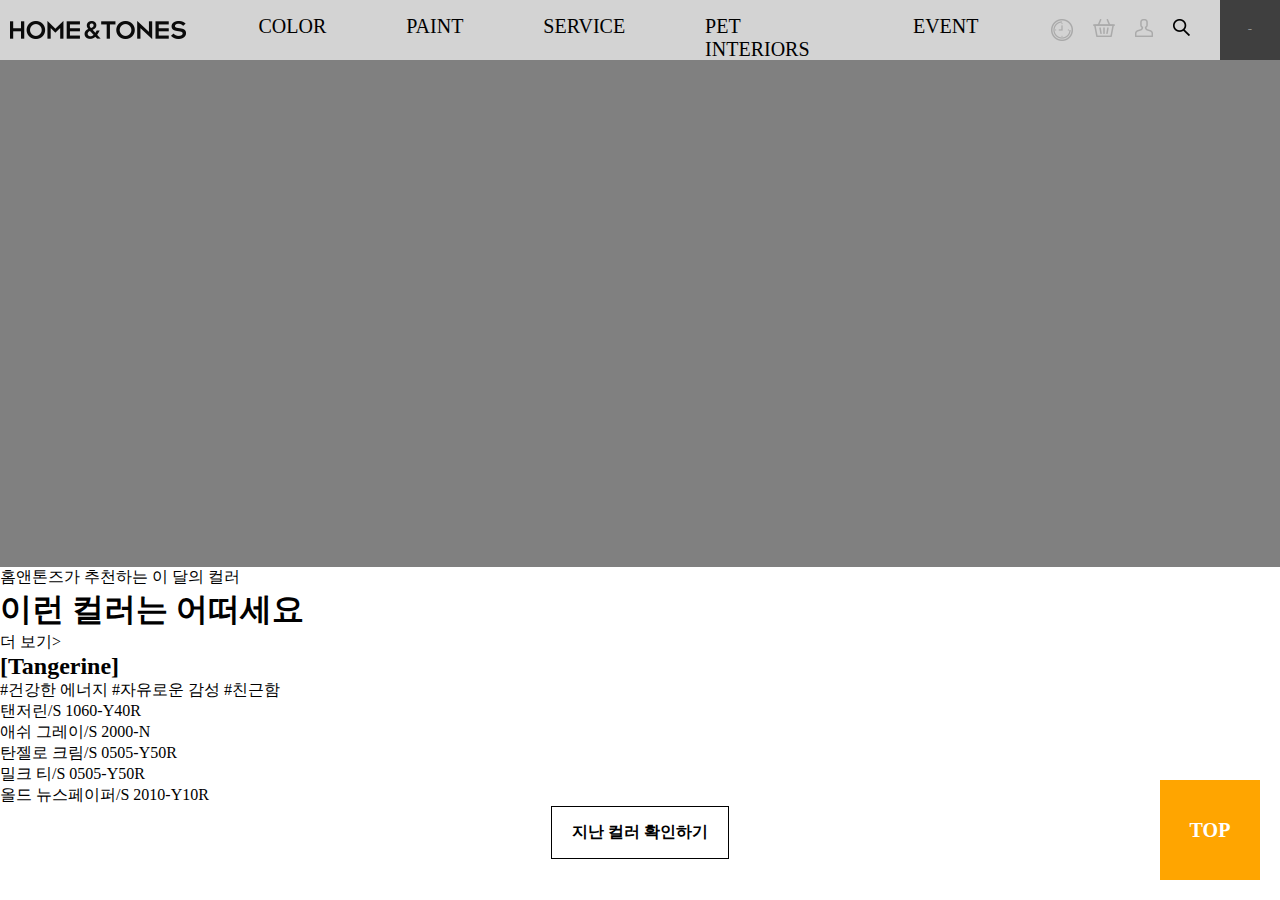
==== 홈앤톤즈/index.html @ 0c66ea54 "홈앤톤즈 추가" ====
<!DOCTYPE html>
<html lang="ko">
 <head>
  <meta charset="UTF-8">
  <meta name="Generator" content="EditPlus®">
  <meta name="Author" content="">
  <meta name="Keywords" content="">
  <meta name="Description" content="">
  <title>홈앤톤즈</title>
  <link rel="stylesheet" href="css/main.css" >
 </head>
 <body>
	 <!--HEADER-->
	<header>
		<div class="logo">
			<img src="images/logo.png" alt="로고" />
		</div>
		<div class="gnb-center">
			<ul>
				<li><a href="#">COLOR</a></li>
				<li><a href="#">PAINT</a></li>
				<li><a href="#">SERVICE</a></li>
				<li><a href="#">PET INTERIORS</a></li>
				<li><a href="#">EVENT</a></li>
			</ul>
		</div>
		<div class="gnb-right">
			<ul>
				<li><a href="#"><img src="images/top_icon01.png" alt="시계"></a></li>
				<li><a href="#"><img src="images/top_icon03.png" alt="장바구니"></a></li>
				<li><a href="#"><img src="images/top_icon02.png" alt="내정보"></a></li>
				<li><a href="#"><img src="images/topSearch_icon.png" alt="검색"></a></li>
			</ul>
		</div>
		<div class="store"><a href="#">STORE</a></div>
	</header>
	<div class="go-top"><a href="#">TOP</a></div>
	

	<!--MAIN-SLIDE-->
  	<section id="main-slide">
		  <div>
		  </div>
  	</section>

	<!--MONTHLY-->
	<section id="monthly-color">
		<div class="slide-left">
			
		</div>
		<div class="color-recom">
			<div class="recom-wrap">
				<div class="recom-top">
					<p>홈앤톤즈가 추천하는 이 달의 컬러</p>
					<h1>이런 컬러는 어떠세요</h1>
					<span>더 보기></span>
				</div>
				<div class="recom-center">
					<h2>[Tangerine]</h2>
					<span>#건강한 에너지 #자유로운 감성 #친근함</span>
				</div>
				<div class="recom-bottom">
					<ul>
						<li>
							<div></div>
							<span>탠저린/S 1060-Y40R</span>
						</li>
						<li>
							<div></div>
							<span>애쉬 그레이/S 2000-N</span>
						</li>
						<li>
							<div></div>
							<span>탄젤로 크림/S 0505-Y50R</span>
						</li>
						<li>
							<div></div>
							<span>밀크 티/S 0505-Y50R</span>
						</li>
						<li>
							<div></div>
							<span>올드 뉴스페이퍼/S 2010-Y10R</span>
						</li>
					</ul>
				</div>
			</div>
		</div>
		<div class="btn-wrap">
			<button class="btn">지난 컬러 확인하기</button>
		</div>
	</section>
 </body>
</html>
---- 홈앤톤즈/css/main.css ----
/* COMMON */
*{margin:0; padding:0;}
li{list-style: none;}
a{text-decoration: none; color: black;}

/* BUTTON */
.btn-wrap{
    width:100%;
    height:100%;
  }
.btn{
    display:block;
    margin:0 auto;
    font-size:16px;
    font-weight:600;
    box-sizing:border-box;
    padding:15px 20px;
    background-color:white;
    border:1px solid black;
  }

/* HEADER */
header{
    width:100%;
    height:60px;
    background-color:lightgray;
    display:flex;
    align-items:center;
    position:fixed;
}
.logo img{
    display:block;
    padding:10px;    
}
.gnb-center{
    width:800px;
    height:100%;
    margin:0 auto;
}
.gnb-center ul{
    display:flex;
}
.gnb-center ul a{
    display:block;
    padding:15px;
    font-size:20px;
    font-weight:500;
    margin:0 25px;
}
.gnb-right ul{
    display:flex;
    margin-right:20px;
}
.gnb-right ul li img{
    display:block;
    padding:10px;
}
.store a{
    display:block;
    font-size:1px;
    font-weight:600;
    color:white;
    width:60px;
    height:100%;
    background-color:rgba(0,0,0,.7);
    text-align:center;
    line-height:60px;
}
.go-top a{
    position:fixed;
    right:20px;
    bottom:20px;
    width:100px;
    height:100px;
    font-size:20px;
    font-weight:600;
    background-color:orange;
    color:white;
    text-align:center;
    line-height:100px;
}

/* MAIN-SLIDE */
#main-slide{
    width:100%;
    height:567px;
    background-color:gray;
}
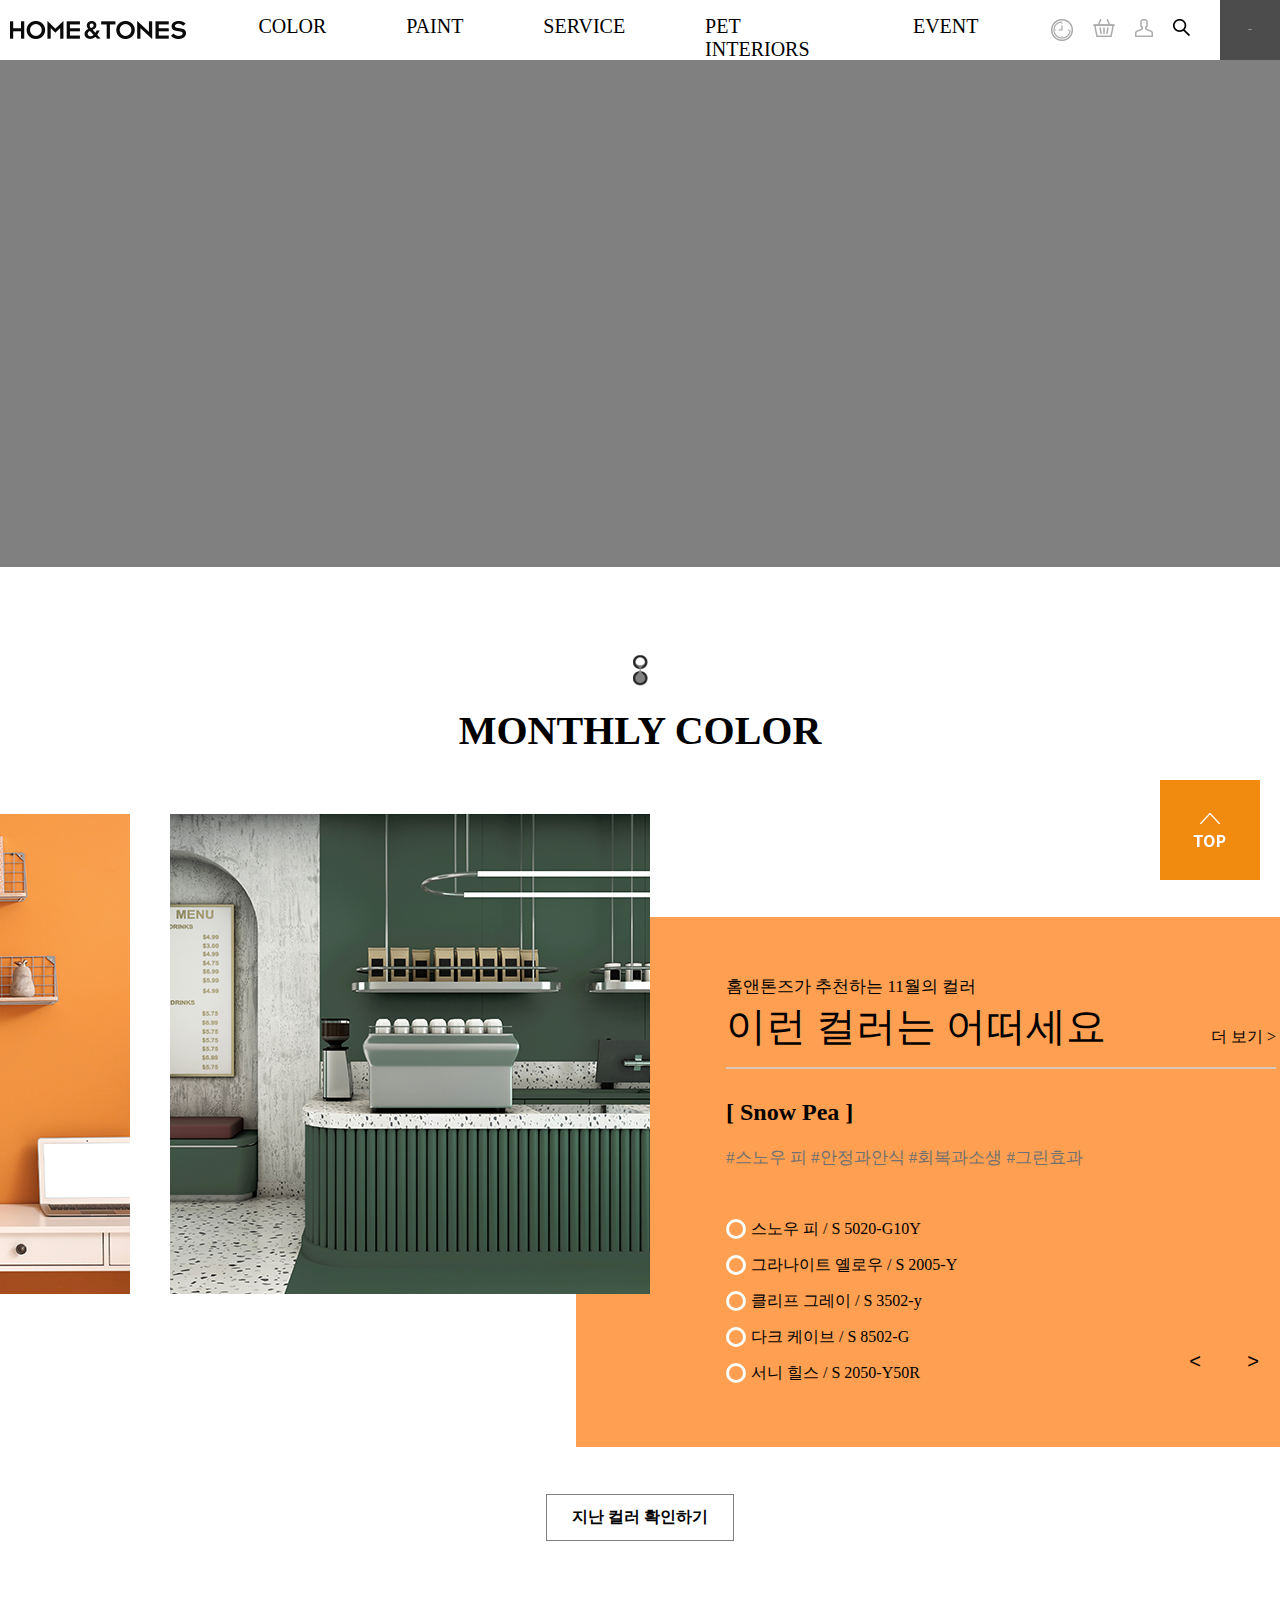
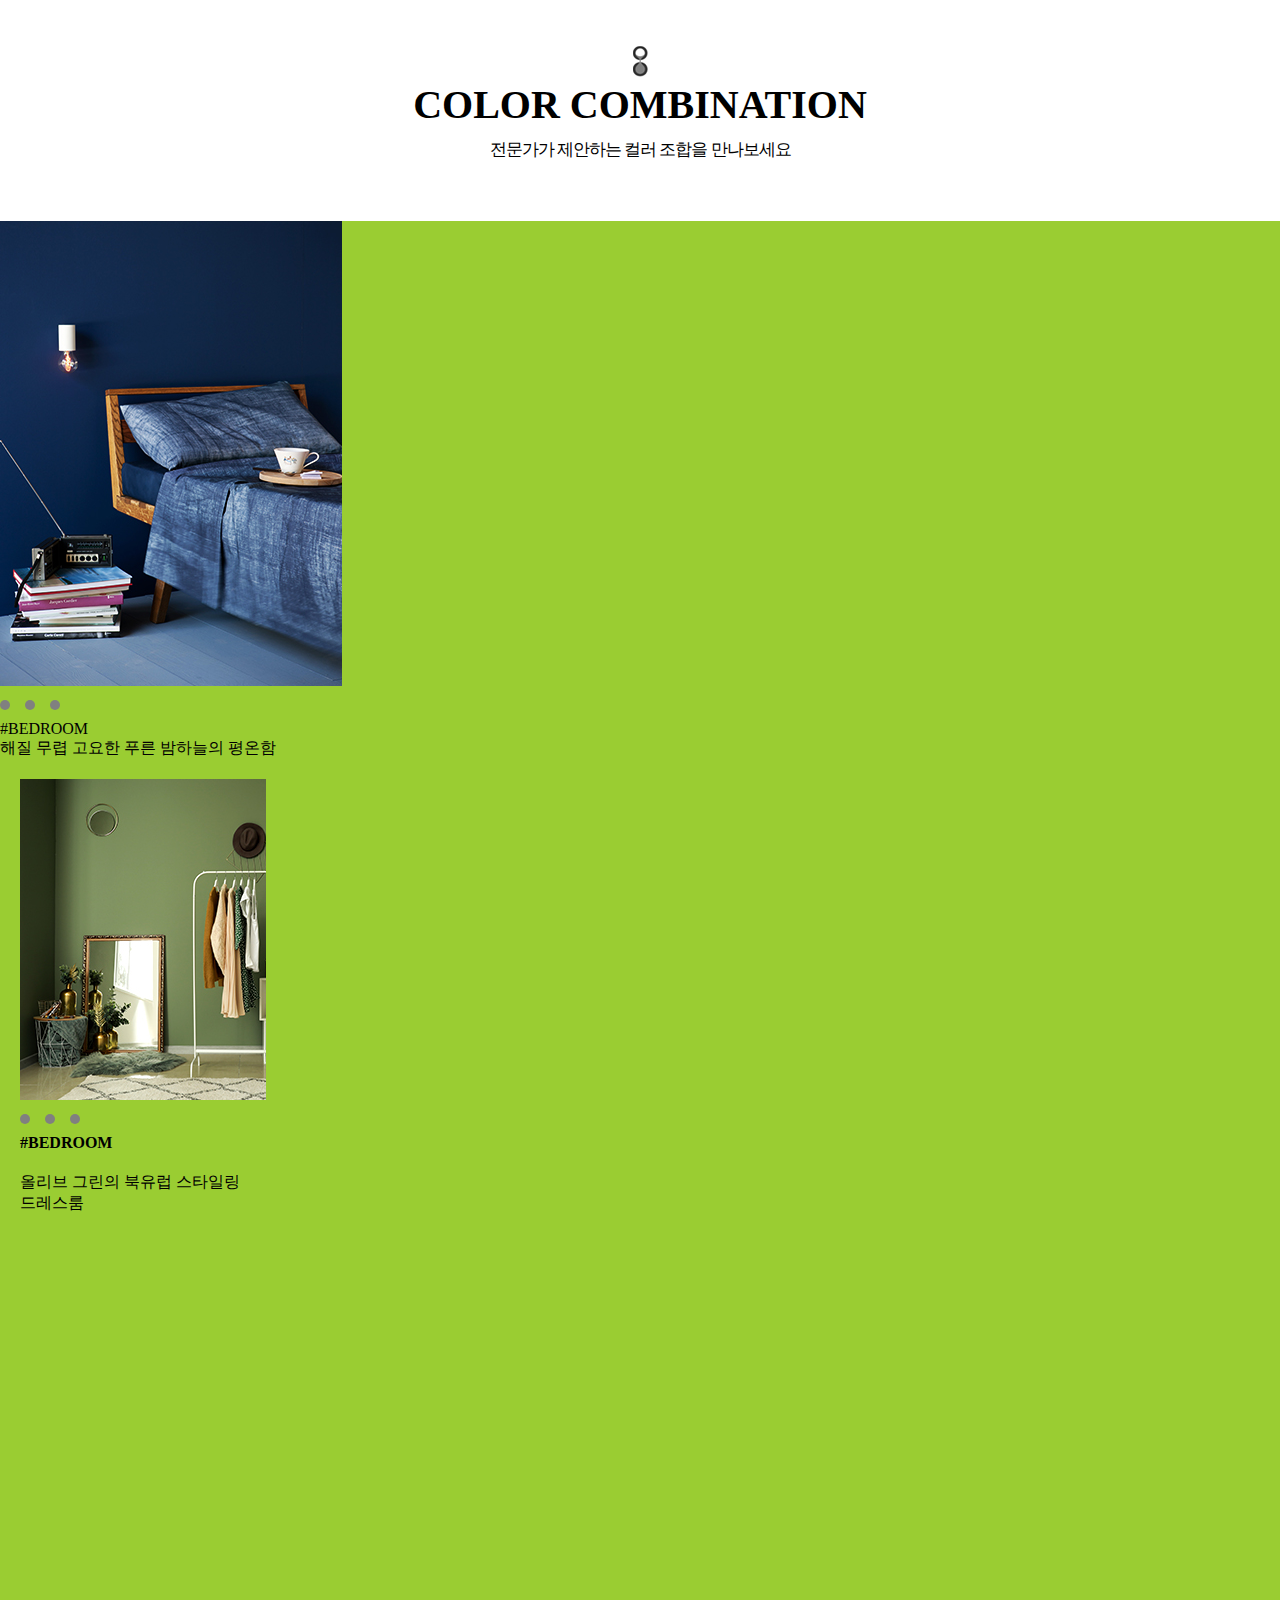
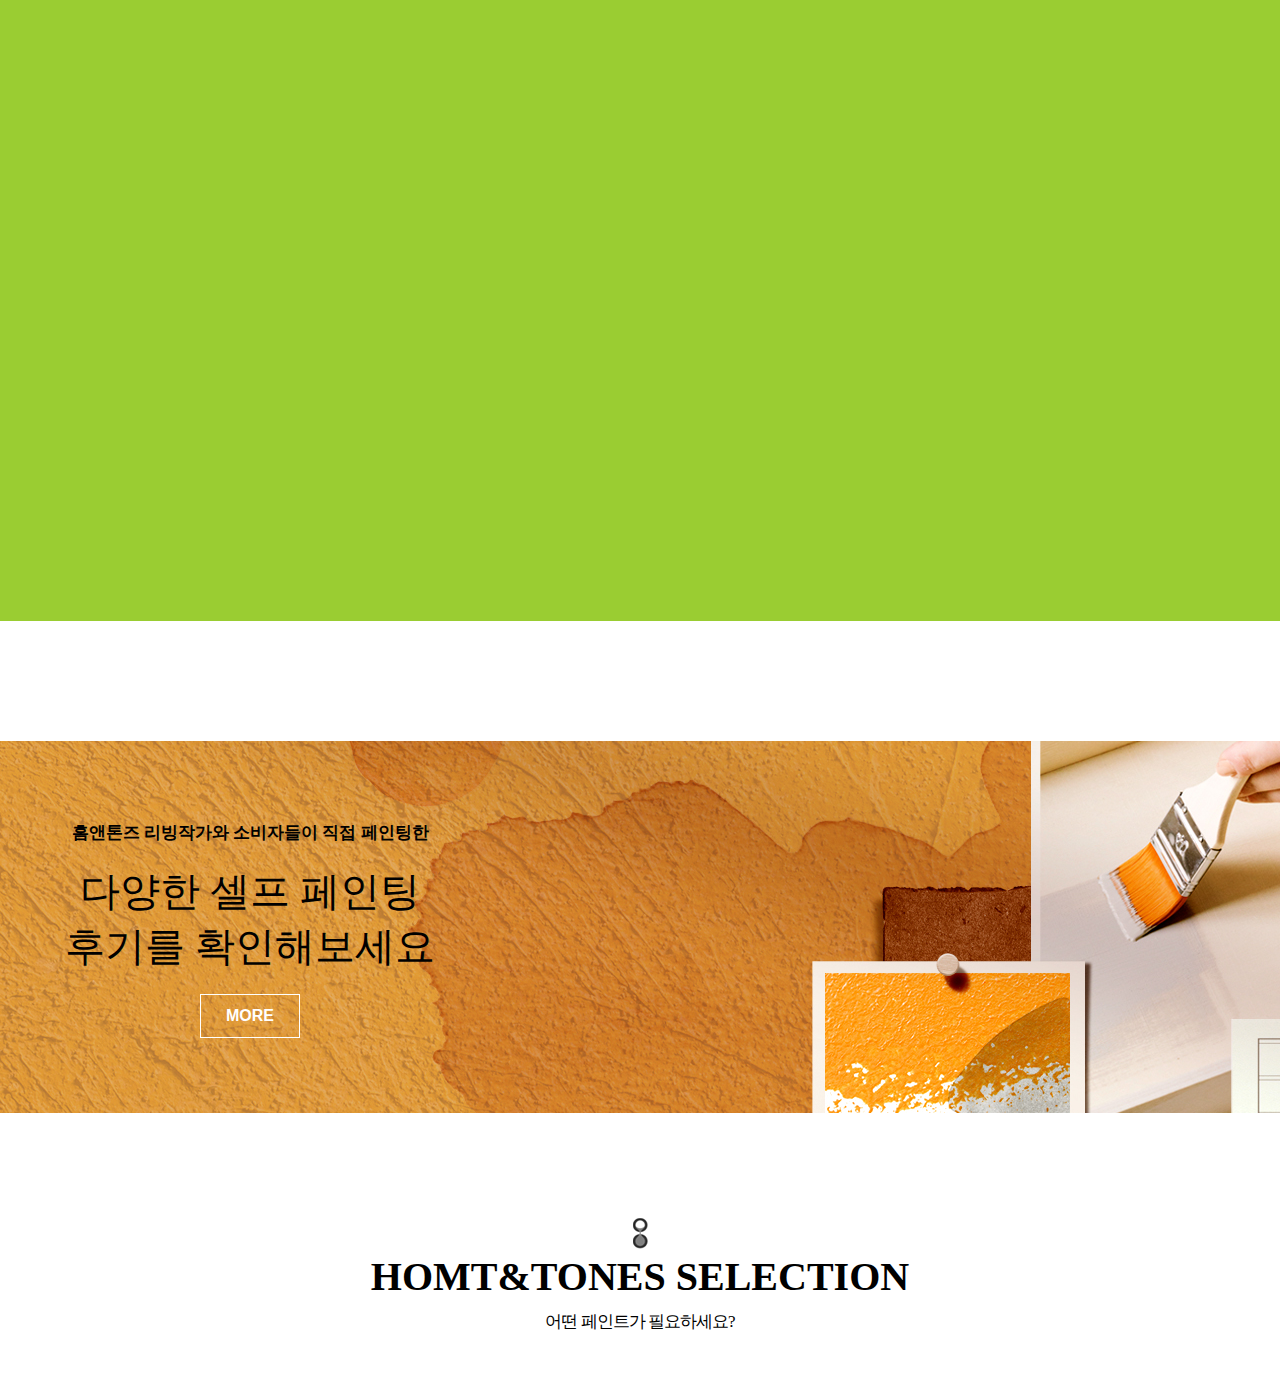
==== commit 70652c7f: "section추가" ====
--- a/홈앤톤즈/index.html
+++ b/홈앤톤즈/index.html
@@ -34,7 +34,7 @@
 		</div>
 		<div class="store"><a href="#">STORE</a></div>
 	</header>
-	<div class="go-top"><a href="#">TOP</a></div>
+	<div class="go-top"><a href="#"><img src="images/topBtn.png" alt="top가기"></a></div>
 	
 
 	<!--MAIN-SLIDE-->
@@ -45,15 +45,31 @@
 
 	<!--MONTHLY-->
 	<section id="monthly-color">
-		<div class="slide-left">
-			
+		<p class="title-top">MONTHLY COLOR</p>
+		<div class="slide-wrap">
+			<div class="slide-left1">
+				<div><img src="images/main01_01_img08.jpg" alt="슬라이드2" /></div>
+				<div><img src="images/main01_01_img01.jpg" alt="슬라이드3" /></div>
+				<div><img src="images/main01_01_img02.jpg" alt="슬라이드4" /></div>
+				<div><img src="images/main01_01_img03.jpg" alt="슬라이드5" /></div>
+				<div><img src="images/main01_01_img09.jpg" alt="슬라이드6" /></div>
+			</div>
+			<div class="slide-left2">
+				<div><img src="images/main01_01_img09.jpg" alt="슬라이드1" /></div>
+				<div><img src="images/main01_01_img08.jpg" alt="슬라이드2" /></div>
+				<div><img src="images/main01_01_img01.jpg" alt="슬라이드3" /></div>
+				<div><img src="images/main01_01_img02.jpg" alt="슬라이드4" /></div>
+				<div><img src="images/main01_01_img03.jpg" alt="슬라이드5" /></div>
+			</div>
 		</div>
 		<div class="color-recom">
-			<div class="recom-wrap">
-				<div class="recom-top">
+			<div class="recom-wrap1 recom-move">
+				<div class="recom-top clearfix">
 					<p>홈앤톤즈가 추천하는 이 달의 컬러</p>
-					<h1>이런 컬러는 어떠세요</h1>
-					<span>더 보기></span>
+					<div class="how clearfix">
+						<h1>이런 컬러는 어떠세요</h1>
+						<span><a href="#">더 보기 ></a></span>
+					</div>
 				</div>
 				<div class="recom-center">
 					<h2>[Tangerine]</h2>
@@ -62,31 +78,249 @@
 				<div class="recom-bottom">
 					<ul>
 						<li>
-							<div></div>
+							<div class="circle-color"></div>
 							<span>탠저린/S 1060-Y40R</span>
 						</li>
 						<li>
-							<div></div>
+							<div class="circle-color"></div>
 							<span>애쉬 그레이/S 2000-N</span>
 						</li>
 						<li>
-							<div></div>
+							<div class="circle-color"></div>
 							<span>탄젤로 크림/S 0505-Y50R</span>
 						</li>
 						<li>
-							<div></div>
+							<div class="circle-color"></div>
 							<span>밀크 티/S 0505-Y50R</span>
 						</li>
 						<li>
-							<div></div>
+							<div class="circle-color"></div>
 							<span>올드 뉴스페이퍼/S 2010-Y10R</span>
 						</li>
 					</ul>
 				</div>
 			</div>
+			<div class="recom-wrap2 recom-move">
+				<div class="recom-top clearfix">
+					<p>홈앤톤즈가 추천하는 2월의 컬러</p>
+					<div class="how clearfix">
+						<h1>이런 컬러는 어떠세요</h1>
+						<span><a href="#">더 보기 ></a></span>
+					</div>
+				</div>
+				<div class="recom-center">
+					<h2>[ Twilight Violet ]</h2>
+					<span>#코로나블루_마음백식 #임페리얼 #예술적 영감</span>
+				</div>
+				<div class="recom-bottom">
+					<ul>
+						<li>
+							<div class="circle-color"></div>
+							<span>트와일라잇 바이올렛 /S 4030-R60B</span>
+						</li>
+						<li>
+							<div class="circle-color"></div>
+							<span>문 댄스 / S 1020-Y10</span>
+						</li>
+						<li>
+							<div class="circle-color"></div>
+							<span>노던 라이츠 / S 9000-N</span>
+						</li>
+						<li>
+							<div class="circle-color"></div>
+							<span>파스텔 제이드 / S 10010-G</span>
+						</li>
+						<li>
+							<div class="circle-color"></div>
+							<span>라이트 퍼품 / S 1005-R60B</span>
+						</li>
+					</ul>
+				</div>
+			</div>
+			<div class="recom-wrap3 recom-move">
+				<div class="recom-top clearfix">
+					<p>홈앤톤즈가 추천하는 1월의 컬러</p>
+					<div class="how clearfix">
+						<h1>이런 컬러는 어떠세요</h1>
+						<span><a href="#">더 보기 ></a></span>
+					</div>
+				</div>
+				<div class="recom-center">
+					<h2>[ Golden Glow ]</h2>
+					<span>#골든 글로우 #올해의트렌드컬러 #희망적인 #낙천적</span>
+				</div>
+				<div class="recom-bottom">
+					<ul>
+						<li>
+							<div class="circle-color"></div>
+							<span>골든 글로우 / S 1060-Y</span>
+						</li>
+						<li>
+							<div class="circle-color"></div>
+							<span>바닐라 웨이퍼 / S 0907-Y10R</span>
+						</li>
+						<li>
+							<div class="circle-color"></div>
+							<span>오닉스 블랙 / S 9000-N</span>
+						</li>
+						<li>
+							<div class="circle-color"></div>
+							<span>실버 그레이 / S 2500-N</span>
+						</li>
+						<li>
+							<div class="circle-color"></div>
+							<span>스노우 화이트 / S 0500-N</span>
+						</li>
+					</ul>
+				</div>
+			</div>
+			<div class="recom-wrap4 recom-move">
+				<div class="recom-top clearfix">
+					<p>홈앤톤즈가 추천하는 12월의 컬러</p>
+					<div class="how clearfix">
+						<h1>이런 컬러는 어떠세요</h1>
+						<span><a href="#">더 보기 ></a></span>
+					</div>
+				</div>
+				<div class="recom-center">
+					<h2>[ russet Orange ]</h2>
+					<span>#안락함 #따스함 #엘레강스 #섬세함</span>
+				</div>
+				<div class="recom-bottom">
+					<ul>
+						<li>
+							<div class="circle-color"></div>
+							<span>러셋 오렌지 / S 6020-Y60R</span>
+						</li>
+						<li>
+							<div class="circle-color"></div>
+							<span>웰로우 / S 4020-Y40R</span>
+						</li>
+						<li>
+							<div class="circle-color"></div>
+							<span>헤어 브라운 / S 4010-Y30R</span>
+						</li>
+						<li>
+							<div class="circle-color"></div>
+							<span>베이지 포르 / S 2010-Y20R</span>
+						</li>
+						<li>
+							<div class="circle-color"></div>
+							<span>바닐라 그레이 / S 1002-Y</span>
+						</li>
+					</ul>
+				</div>
+			</div>
+			<div class="recom-wrap5 recom-move">
+				<div class="recom-top clearfix">
+					<p>홈앤톤즈가 추천하는 11월의 컬러</p>
+					<div class="how clearfix">
+						<h1>이런 컬러는 어떠세요</h1>
+						<span><a href="#">더 보기 ></a></span>
+					</div>
+				</div>
+				<div class="recom-center">
+					<h2>[ Snow Pea ]</h2>
+					<span>#스노우 피 #안정과안식 #회복과소생 #그린효과</span>
+				</div>
+				<div class="recom-bottom">
+					<ul>
+						<li>
+							<div class="circle-color"></div>
+							<span>스노우 피 / S 5020-G10Y</span>
+						</li>
+						<li>
+							<div class="circle-color"></div>
+							<span>그라나이트 옐로우  / S 2005-Y</span>
+						</li>
+						<li>
+							<div class="circle-color"></div>
+							<span>클리프 그레이 / S 3502-y</span>
+						</li>
+						<li>
+							<div class="circle-color"></div>
+							<span>다크 케이브 / S 8502-G</span>
+						</li>
+						<li>
+							<div class="circle-color"></div>
+							<span>서니 힐스 / S 2050-Y50R</span>
+						</li>
+					</ul>
+				</div>
+			</div>
+			<div class="btn-go">
+				<div>
+					<button class="go-left color-btn"><a href="#"> < </a></button>
+					<button class="go-right color-btn"><a href="#"> > </a></button>
+				</div>
+			</div>
 		</div>
 		<div class="btn-wrap">
-			<button class="btn">지난 컬러 확인하기</button>
+			<button class="btn"><a href="#">지난 컬러 확인하기</a></button>
+		</div>
+	</section>
+
+	<!-- COLORCOM -->
+	<section id="combination">
+		<div class="title-topwrap">
+			<p class="title-top">COLOR COMBINATION
+			<span>전문가가 제안하는 컬러 조합을 만나보세요</span>
+			</p>
+		</div>
+		<div id="color-com">
+			<div class="com-wrap">
+				<div class="tile-1">
+					<div>
+						<img src="images/main02_main.jpg" alt="BEDROOM">
+						<span class="circle-wrap">
+							<span class="circle-tiny"></span>
+							<span class="circle-tiny"></span>
+							<span class="circle-tiny"></span>
+						</span>
+						<p>#BEDROOM</p>
+						<p>해질 무렵 고요한 푸른 밤하늘의 평온함</p>
+					</div>
+				</div>
+				<div class="tile-2">
+					<ul>
+						<li><a href="#">
+							<div class="com-box">
+								<img src="images/main02_img01.jpg" alt="북유럽풍">
+								<span class="circle-wrap">
+									<span class="circle-tiny"></span>
+									<span class="circle-tiny"></span>
+									<span class="circle-tiny"></span>
+								</span>
+								<p class="com-title">#BEDROOM</p>
+								<p>올리브 그린의 북유럽 스타일링
+									<br>
+									드레스룸
+								</p>
+							</div>
+						</a></li>
+					</ul>
+				</div>
+			</div>
+		</div>
+	</section>
+
+	<!-- SELF -->
+	<section id="self">
+		<div class="self-wrap">
+			<div class="self-left">
+				<p>홈앤톤즈 리빙작가와 소비자들이 직접 페인팅한</p>
+				<p>다양한 셀프 페인팅<br>후기를 확인해보세요</p>
+				<button class="btn self-btn"><a href="#">MORE</a></button>
+			</div>
+		</div>
+	</section>
+
+	<!-- SELECTION -->
+	<section id="seclection">
+		<div class="title-topwrap">
+			<p class="title-top">HOMT&TONES SELECTION
+			<span>어떤 페인트가 필요하세요?</span>
+			</p>
 		</div>
 	</section>
  </body>
--- a/홈앤톤즈/css/main.css
+++ b/홈앤톤즈/css/main.css
@@ -2,6 +2,7 @@
 *{margin:0; padding:0;}
 li{list-style: none;}
 a{text-decoration: none; color: black;}
+.clearfix::after{content:""; display:block; clear:both;}
 
 /* BUTTON */
 .btn-wrap{
@@ -14,19 +15,65 @@
     font-size:16px;
     font-weight:600;
     box-sizing:border-box;
-    padding:15px 20px;
-    background-color:white;
-    border:1px solid black;
+    padding:12px 25px;
+    background-color:transparent;
+    border:1px solid gray;
+    position:relative;
   }
+
+/* CIRCLE */
+.circle-color{
+    width:20px;
+    height:20px;
+    border:3px solid white;
+    box-sizing:border-box;
+    border-radius:50%;
+    margin-right:5px;
+    font-size:17px;
+  }
+.circle-wrap{
+    display:flex;
+    -justify-content:center;
+    margin:10px 0;
+}
+.circle-tiny{
+    background-color:gray;
+    border-radius:50%;
+    width:10px;
+    height:10px;
+    margin-right:15px;
+}
+
+/* COMBINATION SET */
+.com-box{
+    padding:20px;
+}
+.com-title{
+    font-weight:600;
+    margin-bottom:20px;
+}
+
+/* TITLE */
+.title-top{
+    background:url("../images/hourglass_icon.jpg") no-repeat;
+    background-position:center;
+    text-align:center;
+    font-size:40px;
+    font-weight:600;
+    margin-top:20px;
+    padding-top:120px;
+    margin-bottom:60px;
+}
 
 /* HEADER */
 header{
     width:100%;
     height:60px;
-    background-color:lightgray;
+    background-color:white;
     display:flex;
     align-items:center;
     position:fixed;
+    z-index:10;
 }
 .logo img{
     display:block;
@@ -72,12 +119,7 @@
     bottom:20px;
     width:100px;
     height:100px;
-    font-size:20px;
-    font-weight:600;
-    background-color:orange;
-    color:white;
-    text-align:center;
-    line-height:100px;
+    z-index:9;
 }
 
 /* MAIN-SLIDE */
@@ -85,4 +127,179 @@
     width:100%;
     height:567px;
     background-color:gray;
+}
+
+/* MONTHLY */
+#monthly-color{
+    width:100%;
+    height:100%;
+    position:relative;
+}
+.slide-wrap{
+    -width:1000px;
+    display:flex;
+    -background-color:blue;
+    -position:relative;
+    -top:0;
+    -right:0;
+}
+.slide-left1{
+    width:480px;
+    height:480px;
+    position:relative;
+    top:0;
+    left:-350px;
+    margin-right:50px;
+}
+.slide-left1 img{
+    width:100%;
+    position:absolute;
+    top:0;
+    left:0;
+}
+.slide-left2{
+    width:480px;
+    height:480px;
+    position:relative;
+    top:0;
+    left:-360px;
+    z-index:2;
+}
+.slide-left2 img{
+    width:100%;
+    position:absolute;
+    top:0;
+    left:0;
+}
+.color-recom{
+    height:200px;
+}
+.color-recom > div:not(:last-child){
+    width:60%;
+    height:480px;
+    background-color:rgb(255, 159, 81);
+    position:absolute;
+    top:250px;
+    left:45%;
+}
+.btn-go{
+    position:relative;
+    top:40px;
+    width:1280px;
+    margin:0 auto;
+}
+.btn-go >div{
+    text-align:right;
+}
+.color-btn{
+    font-size:20px;
+    border:none;
+    background-color:transparent;
+}
+.color-btn a{
+    color:black;
+    width:50px;
+    height:50px;
+    display:block;
+    line-height:50px;
+    border:2px solid transparent;
+    border-radius:50%;
+    transition:all .5s;
+
+}
+.color-btn a:hover{
+    border:2px solid rgb(71, 71, 71);
+    border-radius:50%;
+}
+.recom-move{
+    padding-left:150px;
+    padding-top:50px;
+    margin-top:80px;
+}
+.recom-top{
+    border-bottom:2px solid rgba(211, 211, 211, 0.795);
+    width:550px;
+    height:100px;
+    margin-bottom:30px;
+}
+.recom-top p{
+    line-height:40px;
+    font-size:17px;
+}
+.recom-top h1{
+    font-size:40px;
+    font-weight:500;
+    line-height:40px;
+    margin-bottom:20px;
+    float:left;
+}
+.recom-top span{
+    float:right;
+    display:block;
+    position:relative;
+    top:20px;
+}
+.recom-center{
+    margin-bottom:50px;
+}
+.recom-center span{
+    display:block;
+    margin-top:20px;
+    color:rgb(112, 112, 112);
+    font-size:17px;
+}
+.recom-bottom li{
+    display:flex;
+    margin-bottom:15px;
+}
+
+#color-com{
+    width:100%;
+    height:2000px;
+    background-color:yellowgreen;
+}
+
+
+/* COLORCOM */
+.title-topwrap span{
+    display:block;
+    margin-top:10px;
+    font-size:17px;
+    font-weight:500;
+    letter-spacing:-1px;
+}
+
+
+/* SELF */
+#self{
+    margin-top:120px;
+    width:100%;
+    height:372px;
+    background:url("../images/main03_bg.jpg")
+}
+.self-wrap{
+    text-align:center;
+    width:1280px;
+    height:100%;
+    margin:0 auto;
+}
+.self-left{
+    width:500px;
+    height:100%;
+}
+.self-left p:first-child{
+    font-size:17px;
+    font-weight:600;
+    padding-top:80px;
+}
+.self-left p:nth-child(2){
+    font-size:40px;
+    margin:20px 0;
+}
+.self-btn{
+    margin-top:20px;
+    border:1px solid white;
+}
+.self-btn a{
+    color:white;
 }